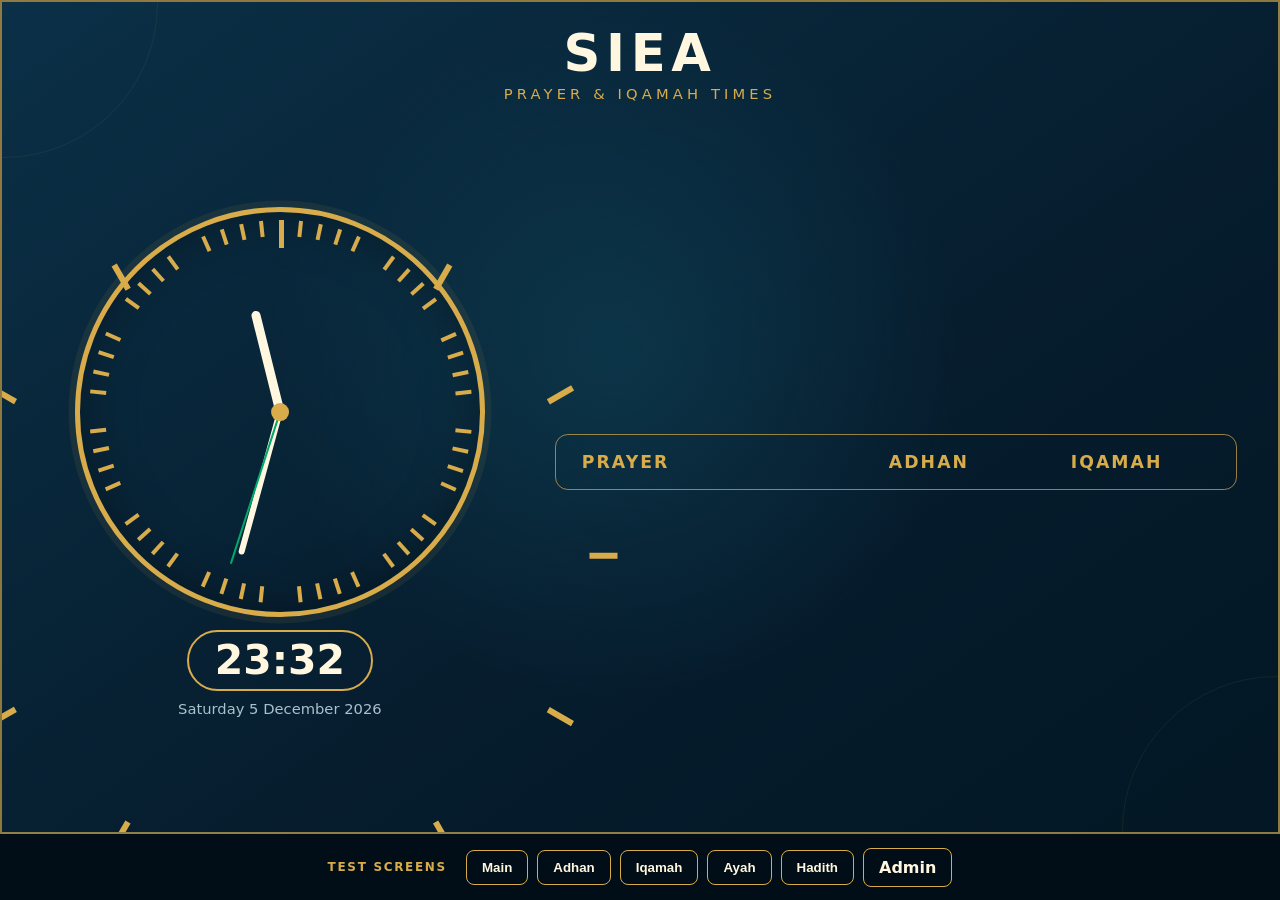
==== web/index.html @ 61088fd6 "feat: add online simulator and timetable admin" ====
<!doctype html>
<html lang="en">
<head>
  <meta charset="utf-8">
  <meta name="viewport" content="width=device-width,initial-scale=1">
  <title>SIEA Prayer Display</title>
  <link rel="stylesheet" href="styles.css">
</head>
<body>
  <main id="display" class="display-shell">
    <header class="brand">
      <h1>SIEA</h1>
      <p>PRAYER &amp; IQAMAH TIMES</p>
    </header>

    <section id="main-screen" class="screen active">
      <div class="clock-panel">
        <div class="analog-clock" aria-label="Analogue clock">
          <div class="clock-markers" id="clock-markers"></div>
          <div class="hand hour" id="hour-hand"></div>
          <div class="hand minute" id="minute-hand"></div>
          <div class="hand second" id="second-hand"></div>
          <div class="clock-pin"></div>
        </div>
        <div id="digital-clock" class="digital-clock">--:--</div>
        <div id="current-date" class="current-date"></div>
      </div>

      <div class="prayer-panel">
        <div class="table-head"><span>PRAYER</span><span>ADHAN</span><span>IQAMAH</span></div>
        <div id="prayer-rows"></div>
      </div>
    </section>

    <section id="adhan-screen" class="screen overlay-screen">
      <div class="arch-card">
        <h2 id="adhan-prayer">ASR</h2>
        <h3>ADHAN TIME</h3>
        <div id="adhan-time" class="hero-time">17:00</div>
      </div>
      <p class="quiet-copy">The main prayer timetable will return shortly</p>
    </section>

    <section id="iqamah-screen" class="screen overlay-screen">
      <div class="countdown-block">
        <h2 id="iqamah-prayer">ASR IQAMAH</h2>
        <div class="countdown-ring"><span id="countdown">01:42</span></div>
        <p>MINUTES REMAINING</p>
      </div>
      <div class="mobile-reminder">
        <div class="phone-icon"><span>🔕</span></div>
        <h3>PLEASE SILENCE<br>YOUR MOBILE PHONE</h3>
      </div>
    </section>

    <section id="content-screen" class="screen overlay-screen content-screen">
      <h2 id="content-title">AYAH OF THE DAY</h2>
      <div id="content-arabic" class="arabic"></div>
      <div id="content-english" class="translation"></div>
      <div id="content-reference" class="reference"></div>
    </section>
  </main>

  <nav class="test-controls" aria-label="Screen preview controls">
    <strong>TEST SCREENS</strong>
    <button data-screen="main">Main</button>
    <button data-screen="adhan">Adhan</button>
    <button data-screen="iqamah">Iqamah</button>
    <button data-screen="quran">Ayah</button>
    <button data-screen="hadith">Hadith</button>
    <a href="admin.html">Admin</a>
  </nav>
  <script src="app.js"></script>
</body>
</html>
---- web/styles.css ----
:root {
  --navy: #061d2e;
  --navy-light: #0b3047;
  --ivory: #fff7df;
  --gold: #d8ac4a;
  --emerald: #00a86b;
  --muted: #aac0cb;
  --danger: #ff8b7c;
}

* { box-sizing: border-box; }
html, body { margin: 0; min-height: 100%; background: #02121e; color: var(--ivory); font-family: Inter, ui-sans-serif, system-ui, sans-serif; }
body { min-height: 100vh; }

.display-shell {
  position: relative;
  overflow: hidden;
  width: 100vw;
  min-height: calc(100vh - 66px);
  aspect-ratio: 16 / 9;
  max-height: calc(100vh - 66px);
  padding: 2.2vw 3.2vw 2.4vw;
  background:
    radial-gradient(circle at 48% 42%, rgba(17,69,90,.55), transparent 42%),
    linear-gradient(145deg, var(--navy-light), var(--navy) 58%, #031724);
  border: 2px solid rgba(216,172,74,.65);
}
.display-shell::before, .display-shell::after { content:""; position:absolute; width:24vw; height:24vw; border:1px solid rgba(216,172,74,.08); border-radius:50%; }
.display-shell::before { left:-12vw; top:-12vw; } .display-shell::after { right:-12vw; bottom:-12vw; }

.brand { position: relative; z-index: 3; text-align: center; height: 12%; }
.brand h1 { margin: 0; font-size: clamp(30px,4vw,68px); line-height:.9; letter-spacing:.11em; }
.brand p { color: var(--gold); margin:.7vw 0 0; font-size:clamp(10px,1.15vw,20px); letter-spacing:.28em; }
.screen { display:none; position:relative; z-index:2; }
.screen.active { display:flex; }

#main-screen { height:88%; gap:3vw; align-items:center; }
.clock-panel { width:41%; height:100%; display:flex; flex-direction:column; align-items:center; justify-content:center; }
.analog-clock { position:relative; width:min(32vw,58vh); aspect-ratio:1; border:clamp(4px,.45vw,8px) solid var(--gold); border-radius:50%; box-shadow:0 0 0 .5vw rgba(216,172,74,.08), inset 0 0 4vw rgba(0,0,0,.35); }
.marker { position:absolute; left:49.7%; top:2%; width:.28vw; min-width:2px; height:4%; background:var(--gold); transform-origin:50% 1200%; }
.marker.major { width:.45vw; height:7%; }
.hand { position:absolute; left:50%; bottom:50%; transform-origin:50% 100%; border-radius:10px; }
.hand.hour { width:.7vw; height:26%; background:var(--ivory); }
.hand.minute { width:.45vw; height:37%; background:var(--ivory); }
.hand.second { width:.18vw; height:40%; background:var(--emerald); }
.clock-pin { position:absolute; width:1.4vw; aspect-ratio:1; left:50%; top:50%; transform:translate(-50%,-50%); border-radius:50%; background:var(--gold); }
.digital-clock { margin-top:1vw; padding:.35vw 2vw; border:2px solid var(--gold); border-radius:999px; font-size:clamp(24px,3.2vw,55px); font-weight:800; }
.current-date { color:var(--muted); margin-top:.7vw; font-size:clamp(10px,1.15vw,18px); }

.prayer-panel { width:59%; border:1px solid rgba(216,172,74,.7); border-radius:1vw; overflow:hidden; }
.table-head, .prayer-row { display:grid; grid-template-columns:1.35fr 1fr 1fr; align-items:center; }
.table-head { height:4.2vw; min-height:45px; color:var(--gold); font-weight:700; letter-spacing:.12em; font-size:clamp(12px,1.35vw,23px); padding:0 2vw; }
.table-head span:not(:first-child), .prayer-row > span { text-align:center; }
.prayer-row { min-height:clamp(58px,6.4vw,105px); padding:0 2vw; border-top:1px solid rgba(255,255,255,.13); }
.prayer-row.next { background:linear-gradient(90deg,rgba(0,168,107,.38),rgba(0,168,107,.15)); border-left:.45vw solid #52eea9; }
.prayer-name { font-size:clamp(18px,2.25vw,38px); font-weight:800; }
.prayer-time { font-size:clamp(20px,2.55vw,44px); font-weight:800; }
.row-label { display:block; color:var(--gold); font-size:clamp(7px,.7vw,11px); letter-spacing:.16em; margin-top:.2vw; }

.overlay-screen { position:absolute; inset:12% 3.2vw 3%; align-items:center; justify-content:center; }
.arch-card { min-width:49%; text-align:center; border:3px solid var(--gold); border-radius:45% 45% 1.2vw 1.2vw; padding:5vh 7vw 4vh; box-shadow:inset 0 0 7vw rgba(0,168,107,.13); }
.arch-card h2 { font-size:clamp(54px,8vw,138px); margin:0; }
.arch-card h3 { color:var(--gold); font-size:clamp(20px,2.6vw,45px); letter-spacing:.16em; margin:1vh 0; }
.hero-time { color:var(--ivory); font-size:clamp(64px,9vw,155px); font-weight:900; text-shadow:0 0 2vw rgba(0,168,107,.8); }
.quiet-copy { position:absolute; bottom:0; color:var(--muted); letter-spacing:.16em; }

#iqamah-screen { gap:5vw; }
.countdown-block { width:65%; text-align:center; }
.countdown-block h2 { font-size:clamp(28px,3.5vw,60px); margin:0 0 1vh; }
.countdown-ring { margin:auto; width:min(34vw,56vh); aspect-ratio:1; border:clamp(9px,1.2vw,20px) solid var(--emerald); border-radius:50%; box-shadow:0 0 2vw rgba(0,168,107,.45), inset 0 0 5vw rgba(0,168,107,.1); display:grid; place-items:center; }
.countdown-ring span { font-size:clamp(70px,10vw,175px); font-weight:900; }
.countdown-block p { color:var(--gold); letter-spacing:.28em; }
.mobile-reminder { width:31%; height:67%; border-left:1px solid var(--gold); display:flex; flex-direction:column; align-items:center; justify-content:center; text-align:center; }
.phone-icon { width:9vw; aspect-ratio:.58; border:.4vw solid var(--gold); border-radius:1.2vw; display:grid; place-items:center; animation:pulse 1.1s infinite alternate; box-shadow:0 0 2vw rgba(0,168,107,.5); }
.phone-icon span { font-size:4.2vw; }
.mobile-reminder h3 { font-size:clamp(16px,2vw,34px); line-height:1.45; }
@keyframes pulse { from { transform:scale(.86); opacity:.72; } to { transform:scale(1); opacity:1; } }

.content-screen { flex-direction:column; justify-content:space-around; text-align:center; padding:2vh 5vw; }
.content-screen h2 { color:var(--gold); letter-spacing:.18em; font-size:clamp(24px,3vw,52px); }
.arabic { direction:rtl; font-family:"Noto Naskh Arabic","Amiri",serif; font-size:clamp(42px,5vw,86px); line-height:1.65; font-weight:600; }
.translation { max-width:85%; font-family:Georgia,serif; font-size:clamp(22px,2.5vw,43px); line-height:1.45; }
.reference { color:var(--gold); border:1px solid var(--gold); border-radius:999px; padding:.5vw 2vw; font-size:clamp(14px,1.3vw,22px); }

.test-controls { min-height:66px; display:flex; align-items:center; justify-content:center; gap:9px; background:#020e17; padding:10px; position:relative; z-index:10; }
.test-controls strong { color:var(--gold); margin-right:10px; font-size:12px; letter-spacing:.14em; }
.test-controls button, .test-controls a, .primary-button, .secondary-button { border:1px solid var(--gold); background:transparent; color:var(--ivory); border-radius:8px; padding:9px 15px; text-decoration:none; cursor:pointer; font-weight:700; }
.test-controls button:hover, .test-controls a:hover, .secondary-button:hover { background:rgba(216,172,74,.15); }

.admin-body { background:linear-gradient(145deg,#031724,var(--navy)); }
.admin-shell { width:min(1180px,94vw); margin:auto; padding:42px 0 70px; }
.admin-header { display:flex; justify-content:space-between; align-items:center; gap:20px; margin-bottom:30px; }
.admin-header h1 { margin:4px 0; font-size:clamp(28px,4vw,48px); }
.eyebrow { color:var(--gold); letter-spacing:.25em; font-weight:800; }
.admin-card { display:flex; gap:25px; align-items:flex-start; background:rgba(8,42,61,.85); border:1px solid rgba(216,172,74,.34); border-radius:18px; padding:28px; margin:18px 0; box-shadow:0 18px 55px rgba(0,0,0,.2); }
.admin-card h2 { margin:0 0 8px; }.admin-card p { color:var(--muted); line-height:1.55; }
.step-number { flex:0 0 42px; width:42px; height:42px; display:grid; place-items:center; border-radius:50%; background:var(--gold); color:var(--navy); font-weight:900; }
.wide-content { width:calc(100% - 67px); }
.upload-box { display:flex; flex-direction:column; align-items:center; gap:6px; border:2px dashed rgba(216,172,74,.55); border-radius:14px; padding:28px; cursor:pointer; }
.upload-box input { position:absolute; opacity:0; pointer-events:none; }.upload-box span { color:var(--muted); font-size:13px; }
.status { margin-top:14px; padding:12px 15px; border-radius:9px; }.status.neutral { background:rgba(255,255,255,.06); color:var(--muted); }.status.success { background:rgba(0,168,107,.18); color:#7ff3bd; }.status.error { background:rgba(255,80,70,.14); color:var(--danger); }
.table-scroll { overflow:auto; }.admin-table { width:100%; border-collapse:collapse; min-width:760px; }.admin-table th,.admin-table td { border-bottom:1px solid rgba(255,255,255,.12); padding:12px; text-align:left; }.admin-table th { color:var(--gold); }.admin-table td { color:var(--ivory); }
.primary-button { display:inline-block; background:var(--gold); color:var(--navy); }.primary-button.disabled { opacity:.42; pointer-events:none; }.small-note { font-size:13px; }.compact-card { justify-content:space-between; align-items:center; }
code { color:#7ff3bd; }

@media (max-width:760px) {
  .admin-header,.compact-card { align-items:flex-start; flex-direction:column; }
  .admin-card { padding:20px; }.step-number { display:none; }.wide-content { width:100%; }
  .test-controls { flex-wrap:wrap; }.display-shell { min-height:56.25vw; max-height:none; }
}
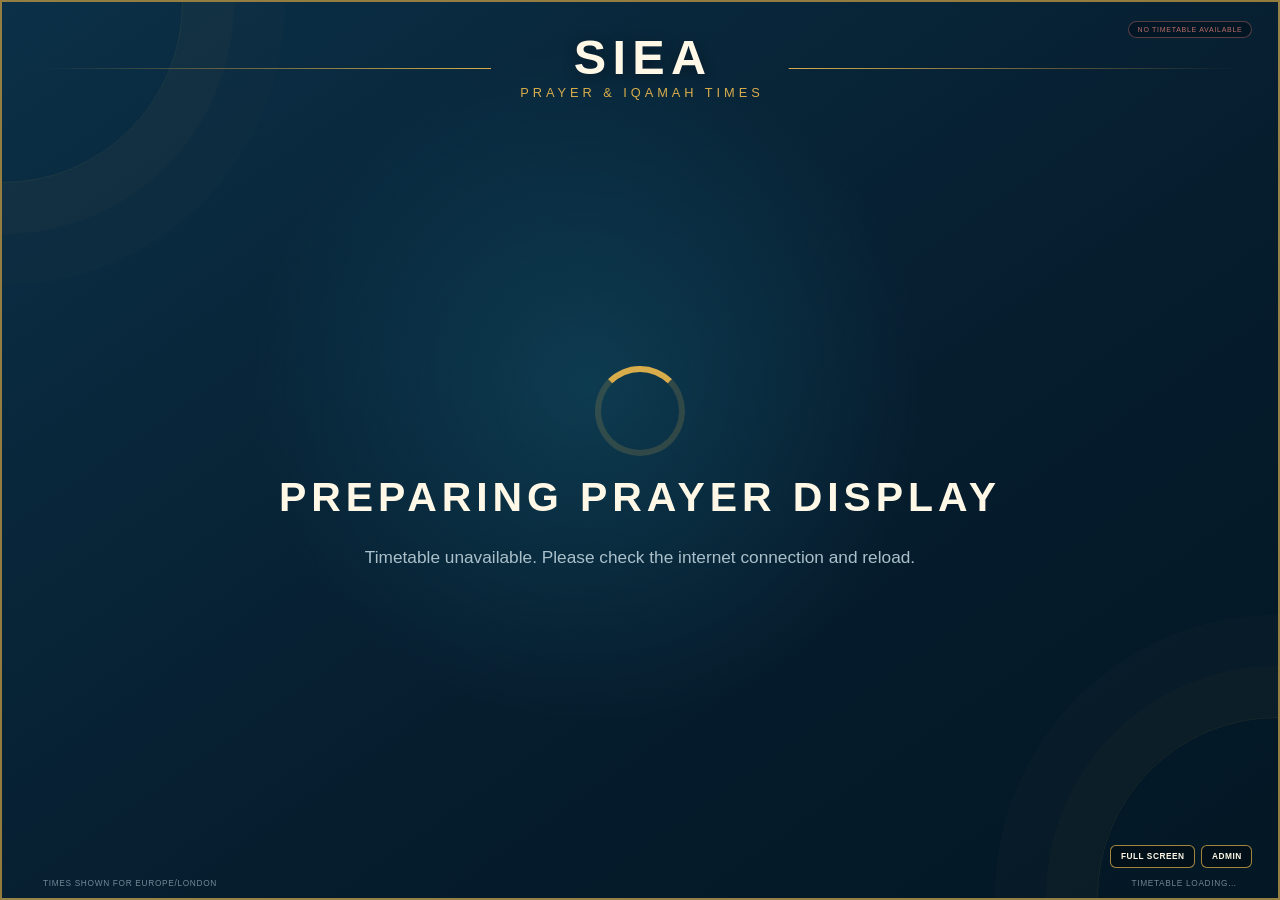
==== commit b6d09a0d: "feat: release production web prayer display" ====
--- a/web/index.html
+++ b/web/index.html
@@ -2,21 +2,39 @@
 <html lang="en">
 <head>
   <meta charset="utf-8">
-  <meta name="viewport" content="width=device-width,initial-scale=1">
+  <meta name="viewport" content="width=device-width,initial-scale=1,viewport-fit=cover">
+  <meta name="theme-color" content="#061d2e">
+  <meta name="description" content="SIEA live Adhan and Iqamah display">
   <title>SIEA Prayer Display</title>
+  <link rel="manifest" href="manifest.webmanifest">
+  <link rel="icon" href="icon.svg" type="image/svg+xml">
   <link rel="stylesheet" href="styles.css">
 </head>
-<body>
-  <main id="display" class="display-shell">
+<body class="display-body">
+  <main id="display" class="display-shell" aria-live="polite">
     <header class="brand">
-      <h1>SIEA</h1>
-      <p>PRAYER &amp; IQAMAH TIMES</p>
+      <div class="brand-rule"></div>
+      <div>
+        <h1 id="mosque-name">SIEA</h1>
+        <p>PRAYER &amp; IQAMAH TIMES</p>
+      </div>
+      <div class="brand-rule"></div>
     </header>
 
-    <section id="main-screen" class="screen active">
+    <div id="connection-status" class="connection-status" role="status">LOADING TIMETABLE</div>
+
+    <section id="loading-screen" class="screen overlay-screen active">
+      <div class="loading-mark"></div>
+      <h2>PREPARING PRAYER DISPLAY</h2>
+      <p id="loading-message">Loading the latest SIEA timetable…</p>
+    </section>
+
+    <section id="main-screen" class="screen">
       <div class="clock-panel">
-        <div class="analog-clock" aria-label="Analogue clock">
+        <div class="analog-clock" aria-label="Analogue clock showing London time">
           <div class="clock-markers" id="clock-markers"></div>
+          <span class="clock-number n12">12</span><span class="clock-number n3">3</span>
+          <span class="clock-number n6">6</span><span class="clock-number n9">9</span>
           <div class="hand hour" id="hour-hand"></div>
           <div class="hand minute" id="minute-hand"></div>
           <div class="hand second" id="second-hand"></div>
@@ -34,43 +52,60 @@
 
     <section id="adhan-screen" class="screen overlay-screen">
       <div class="arch-card">
+        <div class="ornament">◆</div>
+        <p class="event-label">IT IS NOW</p>
         <h2 id="adhan-prayer">ASR</h2>
         <h3>ADHAN TIME</h3>
         <div id="adhan-time" class="hero-time">17:00</div>
       </div>
-      <p class="quiet-copy">The main prayer timetable will return shortly</p>
+      <p class="quiet-copy">Please prepare for Salah</p>
     </section>
 
     <section id="iqamah-screen" class="screen overlay-screen">
       <div class="countdown-block">
-        <h2 id="iqamah-prayer">ASR IQAMAH</h2>
-        <div class="countdown-ring"><span id="countdown">01:42</span></div>
+        <p class="event-label">JAMĀ‘AH BEGINS SOON</p>
+        <h2><span id="iqamah-prayer">ASR</span> IQAMAH</h2>
+        <div class="countdown-ring"><span id="countdown">02:00</span></div>
         <p>MINUTES REMAINING</p>
       </div>
       <div class="mobile-reminder">
-        <div class="phone-icon"><span>🔕</span></div>
+        <div class="phone-icon" aria-hidden="true"><div class="phone-speaker"></div><div class="phone-bell">×</div></div>
         <h3>PLEASE SILENCE<br>YOUR MOBILE PHONE</h3>
+        <p>Help maintain the peace of the Masjid</p>
       </div>
     </section>
 
     <section id="content-screen" class="screen overlay-screen content-screen">
-      <h2 id="content-title">AYAH OF THE DAY</h2>
+      <div class="content-kicker" id="content-title">AYAH OF THE DAY</div>
+      <div class="content-rule"></div>
       <div id="content-arabic" class="arabic"></div>
       <div id="content-english" class="translation"></div>
       <div id="content-reference" class="reference"></div>
     </section>
+
+    <footer class="display-footer">
+      <span>Times shown for Europe/London</span>
+      <span id="data-period">Timetable loading…</span>
+    </footer>
+
+    <div id="display-tools" class="display-tools" aria-label="Display controls">
+      <button id="fullscreen-button" type="button">FULL SCREEN</button>
+      <a href="admin.html">ADMIN</a>
+    </div>
+
+    <nav id="demo-controls" class="demo-controls" aria-label="Demonstration controls" hidden>
+      <strong>DEMO</strong>
+      <button data-demo="auto">Automatic</button>
+      <button data-demo="main">Main</button>
+      <button data-demo="adhan">Adhan</button>
+      <button data-demo="iqamah">Iqamah</button>
+      <button data-demo="QURAN">Ayah</button>
+      <button data-demo="HADITH">Hadith</button>
+      <button data-demo="SCHOLAR">Scholar</button>
+    </nav>
   </main>
 
-  <nav class="test-controls" aria-label="Screen preview controls">
-    <strong>TEST SCREENS</strong>
-    <button data-screen="main">Main</button>
-    <button data-screen="adhan">Adhan</button>
-    <button data-screen="iqamah">Iqamah</button>
-    <button data-screen="quran">Ayah</button>
-    <button data-screen="hadith">Hadith</button>
-    <a href="admin.html">Admin</a>
-  </nav>
+  <script src="prayer-engine.js"></script>
   <script src="app.js"></script>
 </body>
 </html>
-
--- a/web/styles.css
+++ b/web/styles.css
@@ -1,111 +1,182 @@
 :root {
   --navy: #061d2e;
+  --navy-deep: #020f19;
   --navy-light: #0b3047;
-  --ivory: #fff7df;
+  --ivory: #fff8e6;
   --gold: #d8ac4a;
-  --emerald: #00a86b;
+  --gold-soft: #f1d58b;
+  --emerald: #12b97a;
   --muted: #aac0cb;
   --danger: #ff8b7c;
 }
 
 * { box-sizing: border-box; }
-html, body { margin: 0; min-height: 100%; background: #02121e; color: var(--ivory); font-family: Inter, ui-sans-serif, system-ui, sans-serif; }
-body { min-height: 100vh; }
+html, body { margin: 0; min-height: 100%; background: var(--navy-deep); color: var(--ivory); font-family: Inter, "Segoe UI", Arial, sans-serif; }
+button, a { font: inherit; }
+.display-body { width: 100vw; height: 100vh; height: 100dvh; overflow: hidden; }
+.cursor-hidden, .cursor-hidden * { cursor: none !important; }
 
 .display-shell {
   position: relative;
+  isolation: isolate;
   overflow: hidden;
   width: 100vw;
-  min-height: calc(100vh - 66px);
-  aspect-ratio: 16 / 9;
-  max-height: calc(100vh - 66px);
-  padding: 2.2vw 3.2vw 2.4vw;
+  height: 100vh;
+  height: 100dvh;
+  padding: 2.2vh 3.2vw 2.4vh;
   background:
-    radial-gradient(circle at 48% 42%, rgba(17,69,90,.55), transparent 42%),
+    radial-gradient(circle at 46% 43%, rgba(19, 82, 106, .52), transparent 39%),
     linear-gradient(145deg, var(--navy-light), var(--navy) 58%, #031724);
-  border: 2px solid rgba(216,172,74,.65);
+  border: max(2px, .12vw) solid rgba(216, 172, 74, .68);
 }
-.display-shell::before, .display-shell::after { content:""; position:absolute; width:24vw; height:24vw; border:1px solid rgba(216,172,74,.08); border-radius:50%; }
-.display-shell::before { left:-12vw; top:-12vw; } .display-shell::after { right:-12vw; bottom:-12vw; }
+.display-shell::before, .display-shell::after {
+  content: "";
+  position: absolute;
+  z-index: -1;
+  width: 28vw;
+  aspect-ratio: 1;
+  border: 1px solid rgba(216, 172, 74, .09);
+  border-radius: 50%;
+  box-shadow: 0 0 0 4vw rgba(216, 172, 74, .018), 0 0 0 8vw rgba(216, 172, 74, .012);
+}
+.display-shell::before { left: -14vw; top: -14vw; }
+.display-shell::after { right: -14vw; bottom: -14vw; }
 
-.brand { position: relative; z-index: 3; text-align: center; height: 12%; }
-.brand h1 { margin: 0; font-size: clamp(30px,4vw,68px); line-height:.9; letter-spacing:.11em; }
-.brand p { color: var(--gold); margin:.7vw 0 0; font-size:clamp(10px,1.15vw,20px); letter-spacing:.28em; }
-.screen { display:none; position:relative; z-index:2; }
-.screen.active { display:flex; }
+.brand { position: relative; z-index: 3; height: 11%; display: grid; grid-template-columns: 1fr auto 1fr; align-items: center; gap: 2vw; text-align: center; }
+.brand-rule { height: 1px; background: linear-gradient(90deg, transparent, var(--gold)); }
+.brand-rule:last-child { transform: scaleX(-1); }
+.brand h1 { margin: 0; font-size: clamp(28px, 3.8vw, 72px); line-height: .86; letter-spacing: .13em; text-indent: .13em; text-shadow: 0 .2vw 1vw rgba(0,0,0,.35); }
+.brand p { color: var(--gold); margin: .7vh 0 0; font-size: clamp(9px, 1vw, 20px); letter-spacing: .31em; text-indent: .31em; white-space: nowrap; }
 
-#main-screen { height:88%; gap:3vw; align-items:center; }
-.clock-panel { width:41%; height:100%; display:flex; flex-direction:column; align-items:center; justify-content:center; }
-.analog-clock { position:relative; width:min(32vw,58vh); aspect-ratio:1; border:clamp(4px,.45vw,8px) solid var(--gold); border-radius:50%; box-shadow:0 0 0 .5vw rgba(216,172,74,.08), inset 0 0 4vw rgba(0,0,0,.35); }
-.marker { position:absolute; left:49.7%; top:2%; width:.28vw; min-width:2px; height:4%; background:var(--gold); transform-origin:50% 1200%; }
-.marker.major { width:.45vw; height:7%; }
-.hand { position:absolute; left:50%; bottom:50%; transform-origin:50% 100%; border-radius:10px; }
-.hand.hour { width:.7vw; height:26%; background:var(--ivory); }
-.hand.minute { width:.45vw; height:37%; background:var(--ivory); }
-.hand.second { width:.18vw; height:40%; background:var(--emerald); }
-.clock-pin { position:absolute; width:1.4vw; aspect-ratio:1; left:50%; top:50%; transform:translate(-50%,-50%); border-radius:50%; background:var(--gold); }
-.digital-clock { margin-top:1vw; padding:.35vw 2vw; border:2px solid var(--gold); border-radius:999px; font-size:clamp(24px,3.2vw,55px); font-weight:800; }
-.current-date { color:var(--muted); margin-top:.7vw; font-size:clamp(10px,1.15vw,18px); }
+.screen { display: none; position: relative; z-index: 2; }
+.screen.active { display: flex; }
+#main-screen { height: 84%; gap: 3vw; align-items: center; }
 
-.prayer-panel { width:59%; border:1px solid rgba(216,172,74,.7); border-radius:1vw; overflow:hidden; }
-.table-head, .prayer-row { display:grid; grid-template-columns:1.35fr 1fr 1fr; align-items:center; }
-.table-head { height:4.2vw; min-height:45px; color:var(--gold); font-weight:700; letter-spacing:.12em; font-size:clamp(12px,1.35vw,23px); padding:0 2vw; }
-.table-head span:not(:first-child), .prayer-row > span { text-align:center; }
-.prayer-row { min-height:clamp(58px,6.4vw,105px); padding:0 2vw; border-top:1px solid rgba(255,255,255,.13); }
-.prayer-row.next { background:linear-gradient(90deg,rgba(0,168,107,.38),rgba(0,168,107,.15)); border-left:.45vw solid #52eea9; }
-.prayer-name { font-size:clamp(18px,2.25vw,38px); font-weight:800; }
-.prayer-time { font-size:clamp(20px,2.55vw,44px); font-weight:800; }
-.row-label { display:block; color:var(--gold); font-size:clamp(7px,.7vw,11px); letter-spacing:.16em; margin-top:.2vw; }
+.clock-panel { width: 40%; height: 100%; display: flex; flex-direction: column; align-items: center; justify-content: center; }
+.analog-clock { position: relative; width: min(31vw, 55vh); aspect-ratio: 1; border: clamp(4px, .42vw, 9px) solid var(--gold); border-radius: 50%; background: radial-gradient(circle, rgba(11,48,71,.45), rgba(2,15,25,.6)); box-shadow: 0 0 0 .5vw rgba(216,172,74,.07), 0 1.8vw 5vw rgba(0,0,0,.32), inset 0 0 4vw rgba(0,0,0,.42); }
+.marker { position: absolute; left: 49.65%; top: 2.2%; width: max(2px, .2vw); height: 3.3%; background: rgba(255,248,230,.72); transform-origin: 50% 1440%; }
+.marker.major { width: max(3px, .36vw); height: 5.5%; background: var(--gold); transform-origin: 50% 880%; }
+.clock-number { position: absolute; color: var(--gold-soft); font-size: clamp(14px, 1.7vw, 31px); font-weight: 750; line-height: 1; }
+.n12 { left: 50%; top: 8.2%; transform: translateX(-50%); }
+.n3 { right: 9.5%; top: 50%; transform: translateY(-50%); }
+.n6 { left: 50%; bottom: 8%; transform: translateX(-50%); }
+.n9 { left: 9.5%; top: 50%; transform: translateY(-50%); }
+.hand { position: absolute; left: 50%; bottom: 50%; transform-origin: 50% 100%; border-radius: 10px; box-shadow: 0 .1vw .3vw rgba(0,0,0,.45); }
+.hand.hour { width: clamp(5px, .62vw, 12px); height: 25%; background: var(--ivory); }
+.hand.minute { width: clamp(3px, .39vw, 8px); height: 36%; background: var(--ivory); }
+.hand.second { width: max(2px, .14vw); height: 40%; background: var(--emerald); }
+.clock-pin { position: absolute; width: clamp(13px, 1.25vw, 24px); aspect-ratio: 1; left: 50%; top: 50%; transform: translate(-50%,-50%); border: .22vw solid var(--ivory); border-radius: 50%; background: var(--gold); }
+.digital-clock { margin-top: 1.2vh; padding: .3vh 1.7vw; border: 2px solid var(--gold); border-radius: 999px; background: rgba(2,15,25,.35); font-size: clamp(23px, 2.9vw, 54px); line-height: 1.12; font-weight: 850; font-variant-numeric: tabular-nums; }
+.current-date { color: var(--muted); margin-top: .7vh; font-size: clamp(9px, 1vw, 18px); letter-spacing: .04em; }
 
-.overlay-screen { position:absolute; inset:12% 3.2vw 3%; align-items:center; justify-content:center; }
-.arch-card { min-width:49%; text-align:center; border:3px solid var(--gold); border-radius:45% 45% 1.2vw 1.2vw; padding:5vh 7vw 4vh; box-shadow:inset 0 0 7vw rgba(0,168,107,.13); }
-.arch-card h2 { font-size:clamp(54px,8vw,138px); margin:0; }
-.arch-card h3 { color:var(--gold); font-size:clamp(20px,2.6vw,45px); letter-spacing:.16em; margin:1vh 0; }
-.hero-time { color:var(--ivory); font-size:clamp(64px,9vw,155px); font-weight:900; text-shadow:0 0 2vw rgba(0,168,107,.8); }
-.quiet-copy { position:absolute; bottom:0; color:var(--muted); letter-spacing:.16em; }
+.prayer-panel { width: 60%; border: 1px solid rgba(216,172,74,.72); border-radius: 1vw; overflow: hidden; background: rgba(2,15,25,.18); box-shadow: 0 1.2vw 4vw rgba(0,0,0,.2); }
+.table-head, .prayer-row { display: grid; grid-template-columns: 1.34fr 1fr 1fr; align-items: center; }
+.table-head { height: clamp(38px, 5.5vh, 64px); color: var(--gold); font-weight: 750; letter-spacing: .13em; font-size: clamp(11px, 1.25vw, 23px); padding: 0 2vw; background: rgba(2,15,25,.3); }
+.table-head span:not(:first-child), .prayer-row > span { text-align: center; }
+.prayer-row { height: clamp(57px, 12.2vh, 118px); padding: 0 2vw; border-top: 1px solid rgba(255,255,255,.13); transition: background .4s ease; }
+.prayer-row.next { background: linear-gradient(90deg, rgba(18,185,122,.42), rgba(18,185,122,.12)); border-left: .45vw solid #65f0b4; padding-left: 1.55vw; }
+.prayer-row.tomorrow:not(.next) { background: rgba(255,255,255,.018); }
+.prayer-name { font-size: clamp(17px, 2.1vw, 40px); font-weight: 850; }
+.prayer-time { font-size: clamp(20px, 2.45vw, 47px); font-weight: 820; font-variant-numeric: tabular-nums; }
+.row-label { display: block; min-height: 1em; color: var(--gold); font-size: clamp(7px, .64vw, 12px); letter-spacing: .17em; margin-top: .28vh; }
+.prayer-row.next .row-label { color: #8affcb; }
 
-#iqamah-screen { gap:5vw; }
-.countdown-block { width:65%; text-align:center; }
-.countdown-block h2 { font-size:clamp(28px,3.5vw,60px); margin:0 0 1vh; }
-.countdown-ring { margin:auto; width:min(34vw,56vh); aspect-ratio:1; border:clamp(9px,1.2vw,20px) solid var(--emerald); border-radius:50%; box-shadow:0 0 2vw rgba(0,168,107,.45), inset 0 0 5vw rgba(0,168,107,.1); display:grid; place-items:center; }
-.countdown-ring span { font-size:clamp(70px,10vw,175px); font-weight:900; }
-.countdown-block p { color:var(--gold); letter-spacing:.28em; }
-.mobile-reminder { width:31%; height:67%; border-left:1px solid var(--gold); display:flex; flex-direction:column; align-items:center; justify-content:center; text-align:center; }
-.phone-icon { width:9vw; aspect-ratio:.58; border:.4vw solid var(--gold); border-radius:1.2vw; display:grid; place-items:center; animation:pulse 1.1s infinite alternate; box-shadow:0 0 2vw rgba(0,168,107,.5); }
-.phone-icon span { font-size:4.2vw; }
-.mobile-reminder h3 { font-size:clamp(16px,2vw,34px); line-height:1.45; }
-@keyframes pulse { from { transform:scale(.86); opacity:.72; } to { transform:scale(1); opacity:1; } }
+.overlay-screen { position: absolute; inset: 11% 3.2vw 5.2%; align-items: center; justify-content: center; }
+.loading-screen { flex-direction: column; }
+#loading-screen { flex-direction: column; text-align: center; }
+#loading-screen h2 { font-size: clamp(25px, 3.2vw, 58px); letter-spacing: .12em; margin: 2vh 0 1vh; }
+#loading-screen p { color: var(--muted); font-size: clamp(14px, 1.35vw, 25px); }
+.loading-mark { width: clamp(58px, 7vw, 130px); aspect-ratio: 1; border: .5vw solid rgba(216,172,74,.18); border-top-color: var(--gold); border-radius: 50%; animation: spin 1s linear infinite; }
+@keyframes spin { to { transform: rotate(360deg); } }
 
-.content-screen { flex-direction:column; justify-content:space-around; text-align:center; padding:2vh 5vw; }
-.content-screen h2 { color:var(--gold); letter-spacing:.18em; font-size:clamp(24px,3vw,52px); }
-.arabic { direction:rtl; font-family:"Noto Naskh Arabic","Amiri",serif; font-size:clamp(42px,5vw,86px); line-height:1.65; font-weight:600; }
-.translation { max-width:85%; font-family:Georgia,serif; font-size:clamp(22px,2.5vw,43px); line-height:1.45; }
-.reference { color:var(--gold); border:1px solid var(--gold); border-radius:999px; padding:.5vw 2vw; font-size:clamp(14px,1.3vw,22px); }
+.arch-card { min-width: 50%; text-align: center; border: max(3px,.2vw) solid var(--gold); border-radius: 46% 46% 1.2vw 1.2vw; padding: 4.2vh 7vw 3.6vh; background: rgba(2,15,25,.22); box-shadow: inset 0 0 7vw rgba(18,185,122,.13), 0 1.5vw 5vw rgba(0,0,0,.28); }
+.ornament { color: var(--gold); font-size: clamp(16px,1.7vw,32px); }
+.event-label { color: var(--gold-soft); letter-spacing: .26em; font-weight: 750; font-size: clamp(11px,1vw,19px); }
+.arch-card h2 { font-size: clamp(54px, 8vw, 150px); line-height: 1; margin: 1.5vh 0 0; }
+.arch-card h3 { color: var(--gold); font-size: clamp(20px,2.5vw,47px); letter-spacing: .17em; margin: 1vh 0; }
+.hero-time { color: var(--ivory); font-size: clamp(64px,8.5vw,165px); line-height: 1; font-weight: 900; font-variant-numeric: tabular-nums; text-shadow: 0 0 2vw rgba(18,185,122,.75); }
+.quiet-copy { position: absolute; bottom: 0; color: var(--muted); font-size: clamp(11px,1vw,19px); letter-spacing: .16em; text-transform: uppercase; }
 
-.test-controls { min-height:66px; display:flex; align-items:center; justify-content:center; gap:9px; background:#020e17; padding:10px; position:relative; z-index:10; }
-.test-controls strong { color:var(--gold); margin-right:10px; font-size:12px; letter-spacing:.14em; }
-.test-controls button, .test-controls a, .primary-button, .secondary-button { border:1px solid var(--gold); background:transparent; color:var(--ivory); border-radius:8px; padding:9px 15px; text-decoration:none; cursor:pointer; font-weight:700; }
-.test-controls button:hover, .test-controls a:hover, .secondary-button:hover { background:rgba(216,172,74,.15); }
+#iqamah-screen { gap: 5vw; }
+.countdown-block { width: 64%; text-align: center; }
+.countdown-block h2 { font-size: clamp(27px,3.3vw,63px); line-height: 1; margin: 1vh 0 2vh; }
+.countdown-ring { margin: auto; width: min(32vw,52vh); aspect-ratio: 1; border: clamp(8px,1vw,20px) solid var(--emerald); border-radius: 50%; background: radial-gradient(circle, rgba(18,185,122,.12), transparent 64%); box-shadow: 0 0 2.5vw rgba(18,185,122,.48), inset 0 0 5vw rgba(18,185,122,.1); display: grid; place-items: center; }
+.countdown-ring span { font-size: clamp(68px,9.3vw,180px); font-weight: 900; line-height: 1; font-variant-numeric: tabular-nums; }
+.countdown-block > p:last-child { color: var(--gold); letter-spacing: .28em; font-size: clamp(9px,1vw,18px); }
+.mobile-reminder { width: 32%; height: 67%; border-left: 1px solid var(--gold); display: flex; flex-direction: column; align-items: center; justify-content: center; text-align: center; padding-left: 4vw; }
+.phone-icon { position: relative; width: min(8vw,14vh); aspect-ratio: .58; border: clamp(4px,.36vw,8px) solid var(--gold); border-radius: 1.1vw; display: grid; place-items: center; animation: pulse 1.1s infinite alternate; box-shadow: 0 0 2vw rgba(18,185,122,.5); }
+.phone-speaker { position: absolute; top: 7%; width: 30%; height: 3%; border-radius: 999px; background: var(--gold); }
+.phone-bell { color: var(--ivory); font-size: clamp(42px,5vw,92px); font-weight: 300; line-height: 1; }
+.mobile-reminder h3 { color: var(--gold-soft); font-size: clamp(15px,1.85vw,35px); line-height: 1.42; margin: 2.2vh 0 .7vh; }
+.mobile-reminder p { color: var(--muted); font-size: clamp(9px,.8vw,15px); line-height: 1.5; }
+@keyframes pulse { from { transform: scale(.87); opacity: .72; } to { transform: scale(1); opacity: 1; } }
 
-.admin-body { background:linear-gradient(145deg,#031724,var(--navy)); }
-.admin-shell { width:min(1180px,94vw); margin:auto; padding:42px 0 70px; }
-.admin-header { display:flex; justify-content:space-between; align-items:center; gap:20px; margin-bottom:30px; }
-.admin-header h1 { margin:4px 0; font-size:clamp(28px,4vw,48px); }
-.eyebrow { color:var(--gold); letter-spacing:.25em; font-weight:800; }
-.admin-card { display:flex; gap:25px; align-items:flex-start; background:rgba(8,42,61,.85); border:1px solid rgba(216,172,74,.34); border-radius:18px; padding:28px; margin:18px 0; box-shadow:0 18px 55px rgba(0,0,0,.2); }
-.admin-card h2 { margin:0 0 8px; }.admin-card p { color:var(--muted); line-height:1.55; }
-.step-number { flex:0 0 42px; width:42px; height:42px; display:grid; place-items:center; border-radius:50%; background:var(--gold); color:var(--navy); font-weight:900; }
-.wide-content { width:calc(100% - 67px); }
-.upload-box { display:flex; flex-direction:column; align-items:center; gap:6px; border:2px dashed rgba(216,172,74,.55); border-radius:14px; padding:28px; cursor:pointer; }
-.upload-box input { position:absolute; opacity:0; pointer-events:none; }.upload-box span { color:var(--muted); font-size:13px; }
-.status { margin-top:14px; padding:12px 15px; border-radius:9px; }.status.neutral { background:rgba(255,255,255,.06); color:var(--muted); }.status.success { background:rgba(0,168,107,.18); color:#7ff3bd; }.status.error { background:rgba(255,80,70,.14); color:var(--danger); }
-.table-scroll { overflow:auto; }.admin-table { width:100%; border-collapse:collapse; min-width:760px; }.admin-table th,.admin-table td { border-bottom:1px solid rgba(255,255,255,.12); padding:12px; text-align:left; }.admin-table th { color:var(--gold); }.admin-table td { color:var(--ivory); }
-.primary-button { display:inline-block; background:var(--gold); color:var(--navy); }.primary-button.disabled { opacity:.42; pointer-events:none; }.small-note { font-size:13px; }.compact-card { justify-content:space-between; align-items:center; }
-code { color:#7ff3bd; }
+.content-screen { flex-direction: column; justify-content: center; text-align: center; padding: 3vh 6vw 5vh; gap: 2.3vh; }
+.content-kicker { color: var(--gold); letter-spacing: .2em; font-size: clamp(21px,2.7vw,52px); font-weight: 800; }
+.content-rule { width: min(24vw,430px); height: 1px; background: linear-gradient(90deg,transparent,var(--gold),transparent); }
+.arabic { direction: rtl; max-width: 92%; font-family: "Noto Naskh Arabic", "Amiri", Georgia, serif; font-size: clamp(38px,4.8vw,90px); line-height: 1.58; font-weight: 600; text-shadow: 0 .3vw 1vw rgba(0,0,0,.28); }
+.translation { max-width: 86%; font-family: Georgia,serif; font-size: clamp(20px,2.25vw,43px); line-height: 1.42; }
+.reference { color: var(--gold-soft); border: 1px solid var(--gold); border-radius: 999px; padding: .55vh 2vw; font-size: clamp(12px,1.1vw,21px); }
+
+.display-footer { position: absolute; z-index: 3; bottom: 1.1vh; left: 3.2vw; right: 3.2vw; display: flex; justify-content: space-between; color: rgba(170,192,203,.66); font-size: clamp(7px,.65vw,12px); letter-spacing: .08em; text-transform: uppercase; }
+.connection-status { position: absolute; z-index: 7; top: 2.1vh; right: 2vw; padding: .45vh .7vw; border-radius: 999px; color: var(--muted); background: rgba(2,15,25,.72); border: 1px solid rgba(170,192,203,.25); font-size: clamp(6px,.55vw,10px); letter-spacing: .1em; opacity: .72; }
+.connection-status[data-state="online"] { color: #8affcb; border-color: rgba(18,185,122,.4); }
+.connection-status[data-state="offline"] { color: var(--gold-soft); border-color: rgba(216,172,74,.45); }
+.connection-status[data-state="warning"] { color: var(--danger); border-color: rgba(255,139,124,.45); }
+
+.display-tools { position: absolute; z-index: 20; right: 2vw; bottom: 3.3vh; display: flex; gap: .5vw; opacity: 0; transform: translateY(8px); pointer-events: none; transition: .25s ease; }
+.display-tools.visible { opacity: 1; transform: none; pointer-events: auto; }
+.display-tools button, .display-tools a, .demo-controls button { border: 1px solid rgba(216,172,74,.75); background: rgba(2,15,25,.88); color: var(--ivory); border-radius: .45vw; padding: .65vh .75vw; text-decoration: none; cursor: pointer; font-size: clamp(8px,.65vw,12px); font-weight: 750; letter-spacing: .06em; }
+.demo-controls { position: absolute; z-index: 25; left: 50%; bottom: 3.2vh; transform: translateX(-50%); display: flex; align-items: center; gap: .4vw; padding: .45vw; border: 1px solid rgba(216,172,74,.35); border-radius: .65vw; background: rgba(2,15,25,.94); }
+.demo-controls[hidden] { display: none; }
+.demo-controls strong { color: var(--gold); padding: 0 .5vw; font-size: clamp(8px,.65vw,12px); }
+
+/* Administration */
+.admin-body { min-height: 100vh; background: linear-gradient(145deg,#031724,var(--navy)); }
+.admin-shell { width: min(1180px,94vw); margin: auto; padding: 42px 0 70px; }
+.admin-header { display: flex; justify-content: space-between; align-items: center; gap: 20px; margin-bottom: 30px; }
+.admin-header h1 { margin: 4px 0; font-size: clamp(28px,4vw,48px); }
+.eyebrow { color: var(--gold); letter-spacing: .25em; font-weight: 800; }
+.admin-card { display: flex; gap: 25px; align-items: flex-start; background: rgba(8,42,61,.85); border: 1px solid rgba(216,172,74,.34); border-radius: 18px; padding: 28px; margin: 18px 0; box-shadow: 0 18px 55px rgba(0,0,0,.2); }
+.admin-card h2 { margin: 0 0 8px; }
+.admin-card p { color: var(--muted); line-height: 1.55; }
+.step-number { flex: 0 0 42px; width: 42px; height: 42px; display: grid; place-items: center; border-radius: 50%; background: var(--gold); color: var(--navy); font-weight: 900; }
+.wide-content { width: calc(100% - 67px); }
+.upload-box { display: flex; flex-direction: column; align-items: center; gap: 6px; border: 2px dashed rgba(216,172,74,.55); border-radius: 14px; padding: 28px; cursor: pointer; }
+.upload-box input { position: absolute; opacity: 0; pointer-events: none; }
+.upload-box span { color: var(--muted); font-size: 13px; }
+.status { margin-top: 14px; padding: 12px 15px; border-radius: 9px; }
+.status.neutral { background: rgba(255,255,255,.06); color: var(--muted); }
+.status.success { background: rgba(0,168,107,.18); color: #7ff3bd; }
+.status.error { background: rgba(255,80,70,.14); color: var(--danger); }
+.table-scroll { overflow: auto; }
+.admin-table { width: 100%; border-collapse: collapse; min-width: 760px; }
+.admin-table th, .admin-table td { border-bottom: 1px solid rgba(255,255,255,.12); padding: 12px; text-align: left; }
+.admin-table th { color: var(--gold); }
+.admin-table td { color: var(--ivory); }
+.primary-button, .secondary-button { display: inline-block; border: 1px solid var(--gold); background: transparent; color: var(--ivory); border-radius: 8px; padding: 9px 15px; text-decoration: none; cursor: pointer; font-weight: 700; }
+.primary-button { background: var(--gold); color: var(--navy); }
+.primary-button.disabled { opacity: .42; pointer-events: none; }
+.secondary-button:hover { background: rgba(216,172,74,.15); }
+.small-note { font-size: 13px; }
+.compact-card { justify-content: space-between; align-items: center; }
+code { color: #7ff3bd; }
+
+@media (max-aspect-ratio: 4/3) {
+  .brand { height: 9%; }
+  #main-screen { height: 87%; gap: 1.5vw; }
+  .clock-panel { width: 37%; }
+  .prayer-panel { width: 63%; }
+  .analog-clock { width: min(32vw,42vh); }
+}
 
 @media (max-width:760px) {
-  .admin-header,.compact-card { align-items:flex-start; flex-direction:column; }
-  .admin-card { padding:20px; }.step-number { display:none; }.wide-content { width:100%; }
-  .test-controls { flex-wrap:wrap; }.display-shell { min-height:56.25vw; max-height:none; }
+  .admin-header, .compact-card { align-items: flex-start; flex-direction: column; }
+  .admin-card { padding: 20px; }
+  .step-number { display: none; }
+  .wide-content { width: 100%; }
 }
 
+@media (prefers-reduced-motion: reduce) {
+  *, *::before, *::after { animation-duration: .01ms !important; animation-iteration-count: 1 !important; transition-duration: .01ms !important; }
+}
